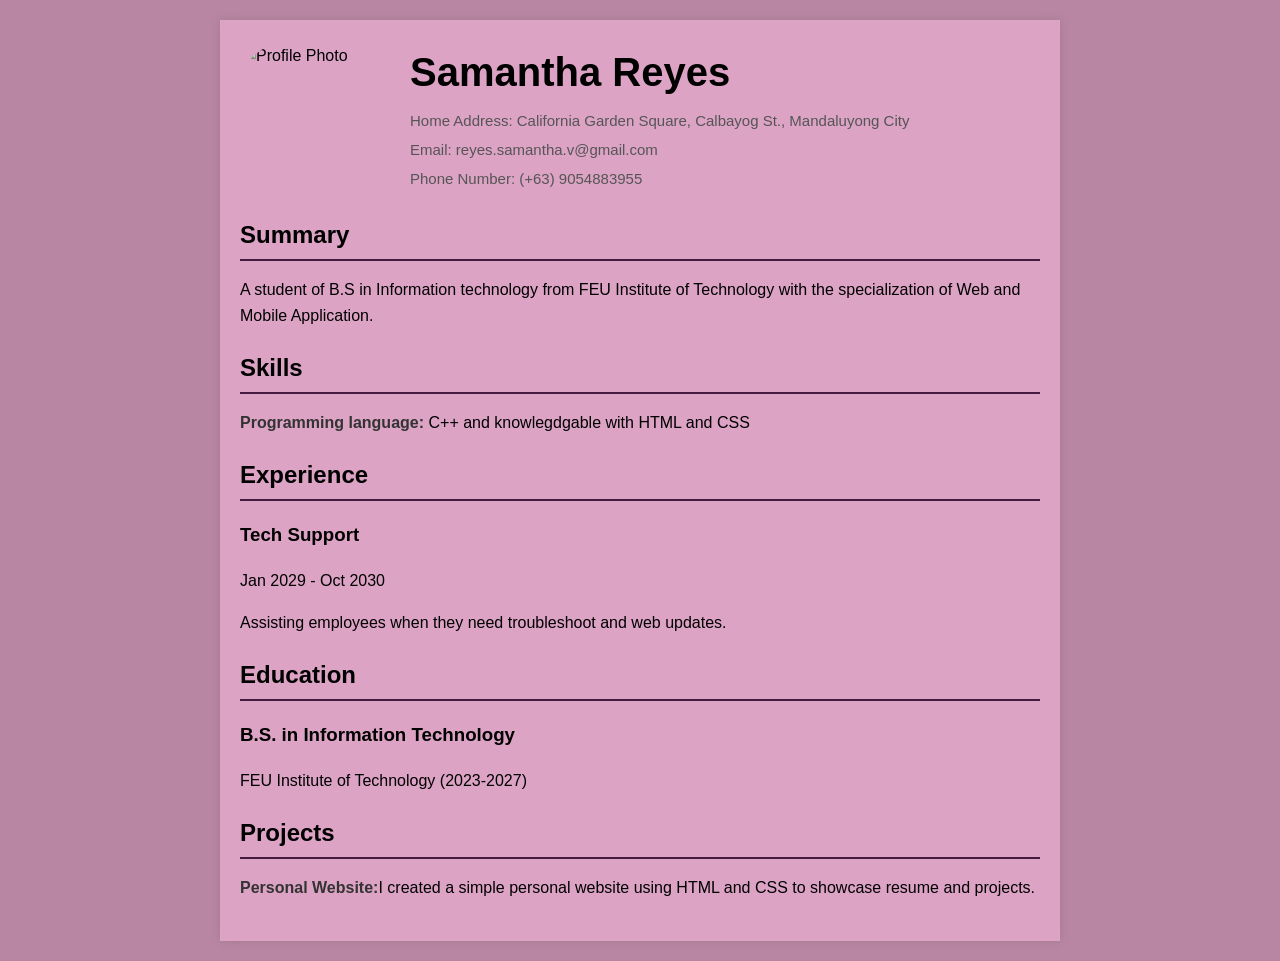
==== SA2/index.html @ f95d4246 "5/28/24 SA2" ====
<!DOCTYPE html>
<html lang="en">
<head>
    <meta charset="UTF-8">
    <meta name="viewport" content="width=device-width, initial-scale=1.0">
    <title>Resume - Samantha Reyes</title>
    <link rel="stylesheet" href="external_resume.css">
</head>
<body>
    <div class="container">
        <header>
            <div class="header-left">
                <img src="https://tinyurl.com/27xscsb2" alt="Profile Photo" class="profile-photo">
                <div class="name-contact">
                    <h1>Samantha Reyes</h1>
                    <div class="contact-info">
                        <p>Home Address: California Garden Square, Calbayog St., Mandaluyong City</p>
                        <p>Email: reyes.samantha.v@gmail.com</p>
                        <p>Phone Number: (+63) 9054883955</p>
                    </div>
                </div>
            </div>
        </header>
        <section class="summary">
            <h2>Summary</h2>
            <p>A student of B.S in Information technology from FEU Institute of Technology with the specialization of Web and Mobile Application.</p>
        </section>
        <section class="skills">
            <h2>Skills</h2>
            <ul>
                <li><strong>Programming language:</strong> C++ and knowlegdgable with HTML and CSS</li>
            </ul>
        </section>
        <section class="experience">
            <h2>Experience</h2>
            <div>
                <h3>Tech Support</h3>
                <p>Jan 2029 - Oct 2030</p>
                <ul>
                    <li>Assisting employees when they need troubleshoot and web updates.</li>
                </ul>
            </div>
        </section>
        <section class="education">
            <h2>Education</h2>
            <div>
                <h3>B.S. in Information Technology</h3>
                <p>FEU Institute of Technology (2023-2027)</p>
            </div>
        </section>
        <section class="projects">
            <h2>Projects</h2>
            <ul>
                <li><strong>Personal Website:</strong>I created a simple personal website using HTML and CSS to showcase resume and projects.</li>
            </ul>
        </section>
    </div>
</body>
</html>
---- SA2/external_resume.css ----
body {
    font-family: Arial, sans-serif;
    line-height: 1.6;
    margin: 0;
    padding: 0;
    background-color: #b886a2;
}

.container {
    max-width: 800px;
    margin: 20px auto;
    padding: 20px;
    background-color: #dca3c5;
    box-shadow: 0 0 10px rgba(0, 0, 0, 0.1);
}

header {
    margin-bottom: 20px;
    display: flex;
    align-items: center;
}

.header-left {
    display: flex;
    align-items: center;
}

.profile-photo {
    width: 150px;
    height: 150px;
    border-radius: 30%;
    margin-right: 20px;
}

.name-contact {
    display: flex;
    flex-direction: column;
}

h1 {
    margin: 0;
    font-size: 40px;
}

.contact-info {
    font-size: 15px;
    color: #555;
}

.contact-info p {
    margin: 5px 0;
}

.contact-info a {
    color: #441a41;
    text-decoration: none;
}

.contact-info a:hover {
    text-decoration: underline;
}

section {
    margin-bottom: 20px;
}

h2 {
    border-bottom: 2px solid #441a41;
    padding-bottom: 5px;
    margin-bottom: 10px;
}

ul {
    list-style-type: none;
    padding: 0;
}

li {
    margin-bottom: 10px;
}

strong {
    color: #333;
}

@media (max-width: 600px) {
    .container {
        padding: 10px;
    }

    header {
        flex-direction: column;
        align-items: flex-start;
    }

    .header-left {
        flex-direction: column;
        align-items: flex-start;
    }

    .profile-photo {
        margin-right: 0;
        margin-bottom: 10px;
    }
}
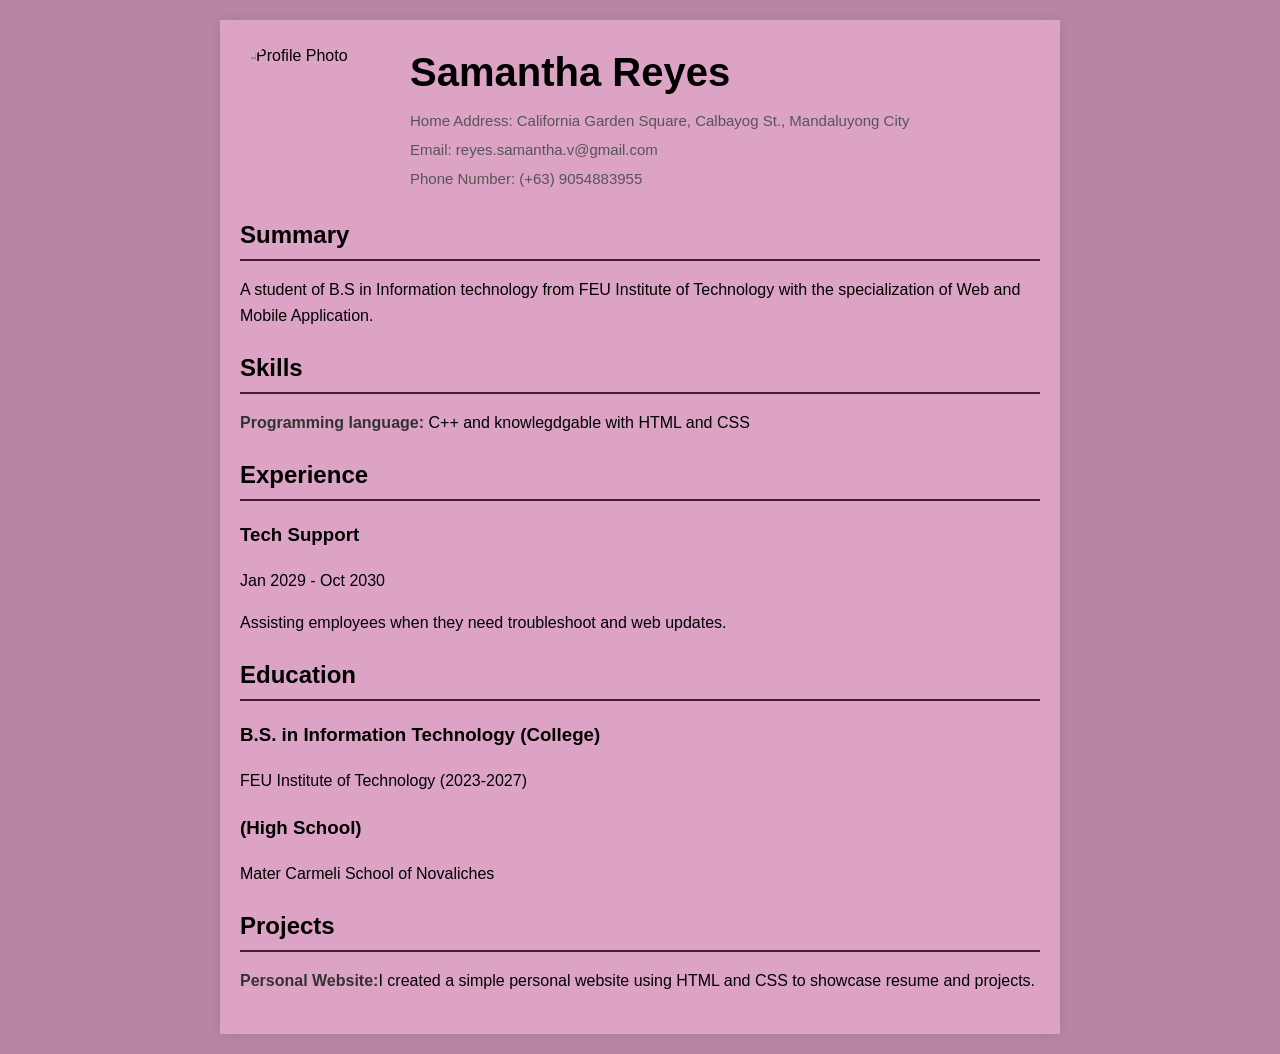
==== commit 5c0de190: "05/28/24 SA2" ====
--- a/SA2/index.html
+++ b/SA2/index.html
@@ -44,8 +44,10 @@
         <section class="education">
             <h2>Education</h2>
             <div>
-                <h3>B.S. in Information Technology</h3>
+                <h3>B.S. in Information Technology (College)</h3>
                 <p>FEU Institute of Technology (2023-2027)</p>
+                <h3>(High School)</h3>
+                <p>Mater Carmeli School of Novaliches</p>
             </div>
         </section>
         <section class="projects">
